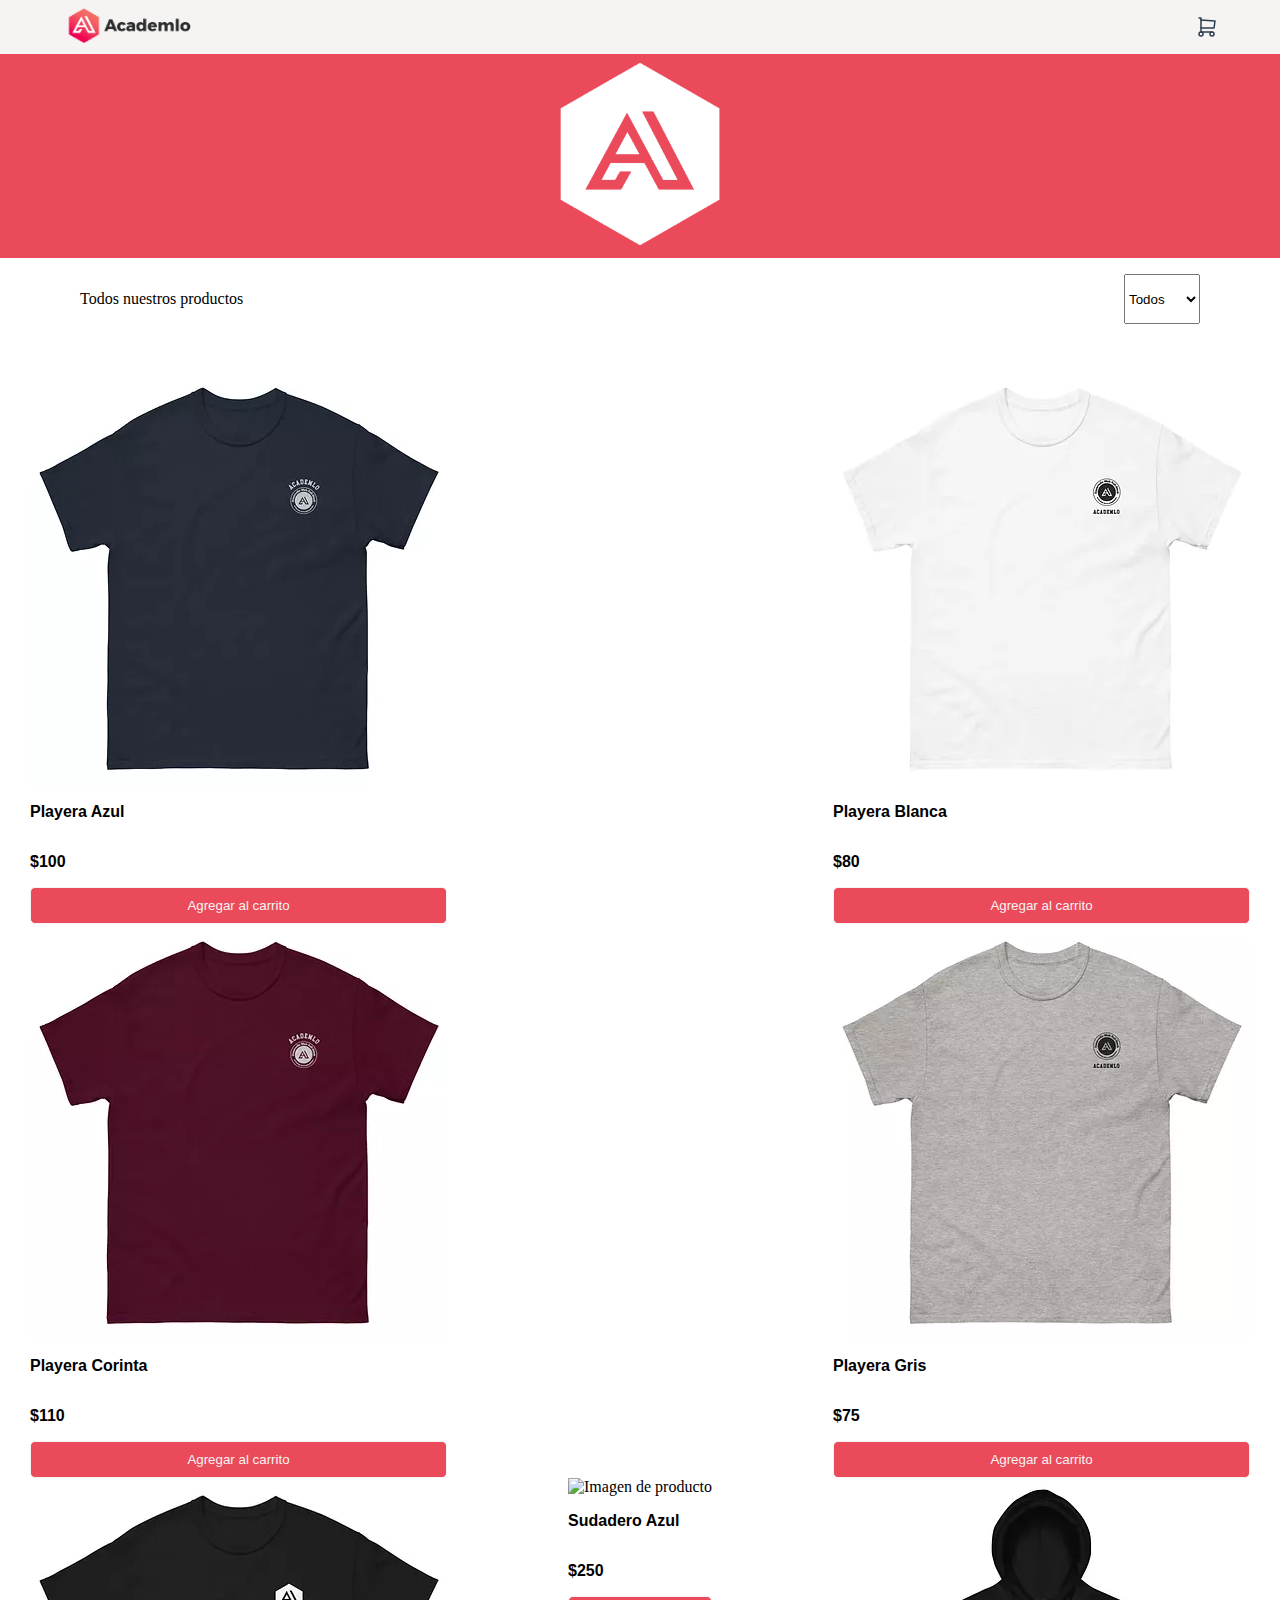
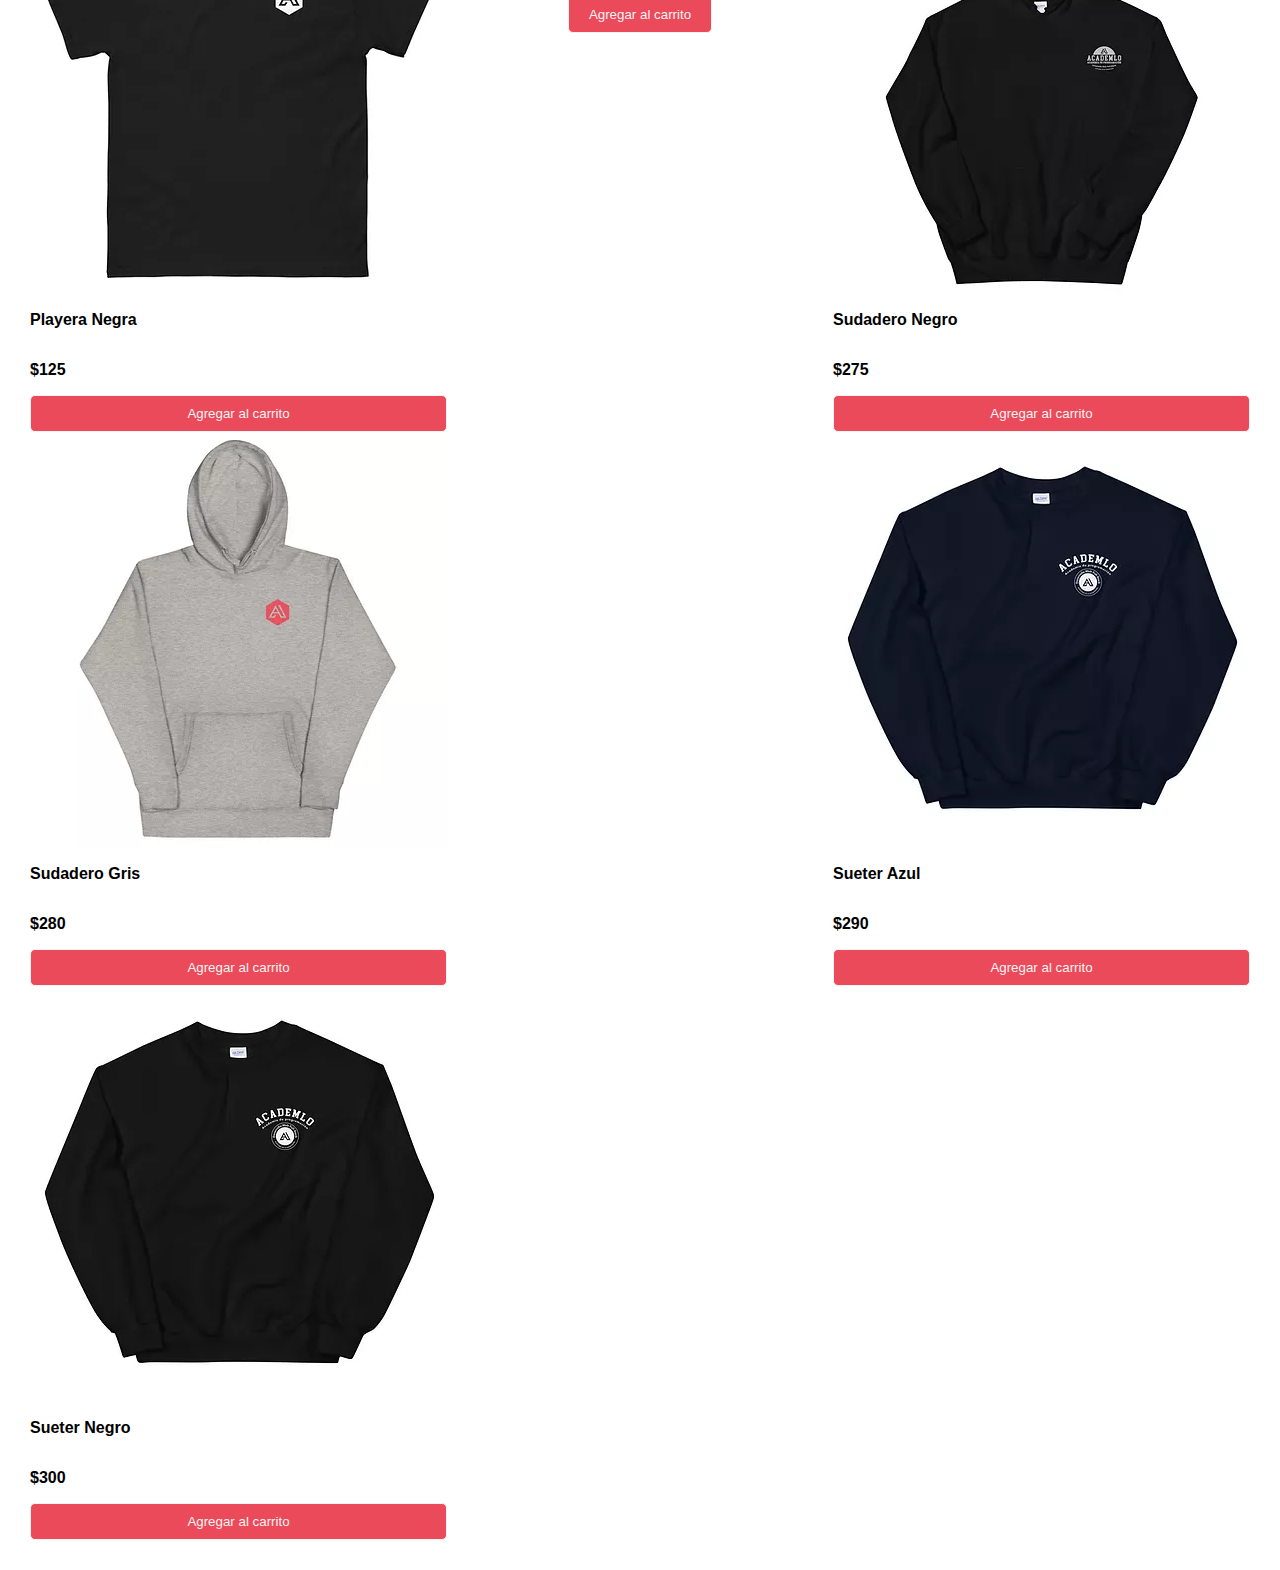
==== index.html @ 1d720335 "cambios 12/06/2022" ====
<!DOCTYPE html>
<html lang="en">
  <head>
    <meta charset="UTF-8" />
    <meta http-equiv="X-UA-Compatible" content="IE=edge" />
    <meta name="viewport" content="width=device-width, initial-scale=1.0" />
    <title>Academlo Store</title>
    <link rel="stylesheet" href="css/styles.css"/>
  </head>
  <body>
    <header>
      <div class="container-header">
        <a href="/index.html"><img
          class="logo-academlo"
          src="/img/logo_academlo_300.png"
          alt="Logo Academlo"
        />
      </a>
        <a class="carrito" href="/cart.html"><img class="cart" src="/img/carrito.svg" alt="Icono carrito"/></a>
      </div>
      <div class="main-background">
        <img src="/img/icono_blanco_300.png" alt="Icono Academlo" />
      </div>
    </header>
    <main>
        <div class="container-filter">
            <p>Todos nuestros productos</p>
            <select name="select" id="">
                <option selected>Todos</option>
                <option value="">Pequeño</option>
                <option value="">Mediano</option>
                <option value="">Grande</option>
            </select>
        </div>
        <div class="container-products" id="container">
          
        </div>
    </main>
    <script src="/script.js" type="module"></script>
  </body>
</html>
---- css/styles.css ----
:root{
    --color-primary: #EB4A5A;
    --color-secundary: #f9fafc;
    --color-third: #F6F3F3;
    --color-fourth: #434343;
    --color-fifth: #274671;
}
html {
    box-sizing: border-box;
  }
  *, *:before, *:after {
    box-sizing: inherit;
    /* font-size: 62.5%; */
  }
body{
    margin: 0;
    padding: 0;
    
}
 /* header */
.main-background{
    background-color: var(--color-primary);
    text-align: center;
}
.main-background img{
    height: 200px;
}
.container-header{
    background-color:var(--color-third);
    display: flex;
    justify-content:space-between;
    padding: 0 4.0rem;
}
.carrito{
    display: flex;
    flex-direction: column;
    justify-content: center;
}
.logo-academlo{
    height: 50px;
}
 /* main filter */
.container-filter{
    display: flex;
    justify-content: space-between;
    padding: 1rem 5rem;
}
/* products */
.container-products{
    display: flex;
    flex-wrap: wrap;
    justify-content:space-between;
    margin: 30px;
}
.container-item{
    border-radius: 5px;
    display: flex;
    flex-direction: column;
}

.container-item p{
    font-family:Verdana, Geneva, Tahoma, sans-serif;
    font-weight: 600;
}
.container-item button{
    background-color: var(--color-primary);
    border-radius: 5px;
    border: 0.5px solid var(--color-third);
    padding: 10px;
    color: var(--color-third);
    cursor: pointer;
}
.container-item button:hover{
    transform: scale(105%);
}
@media (max-width: 925px) {
    .container-products{
        justify-content: center;
    }
}
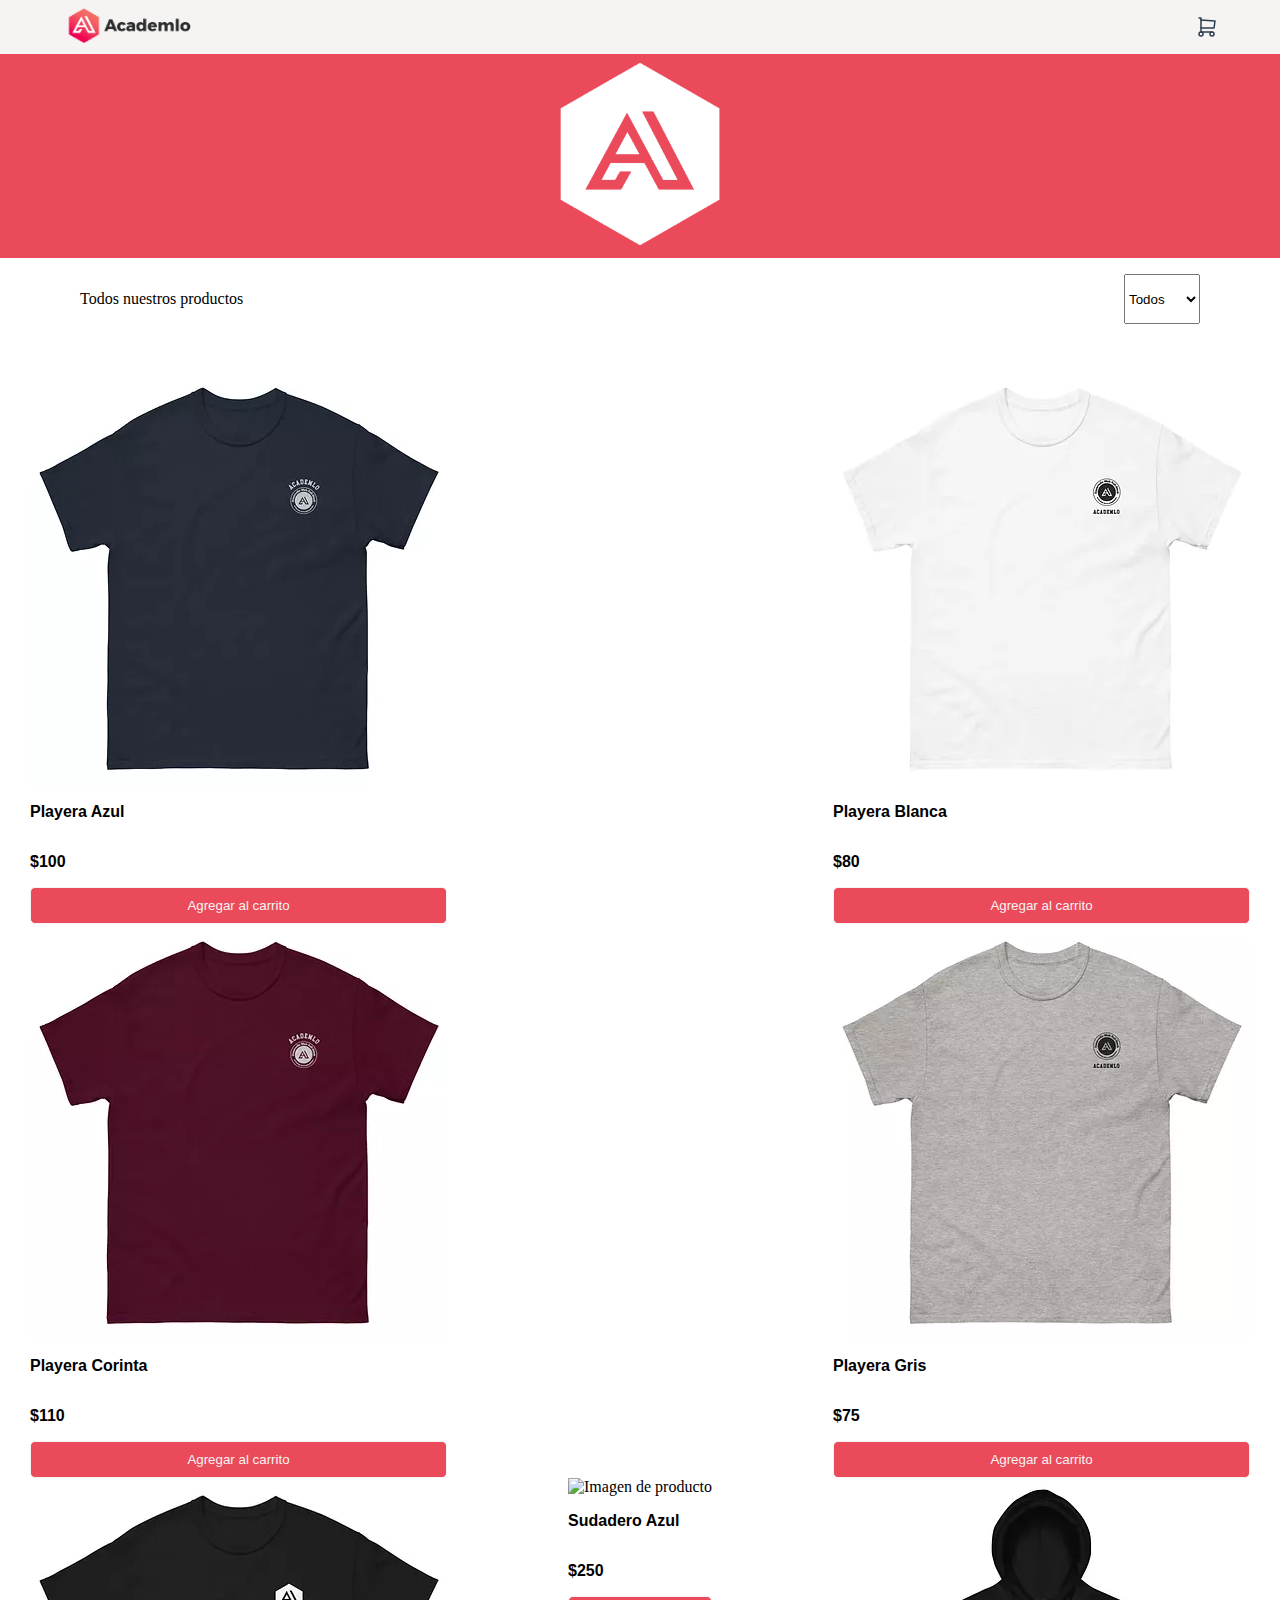
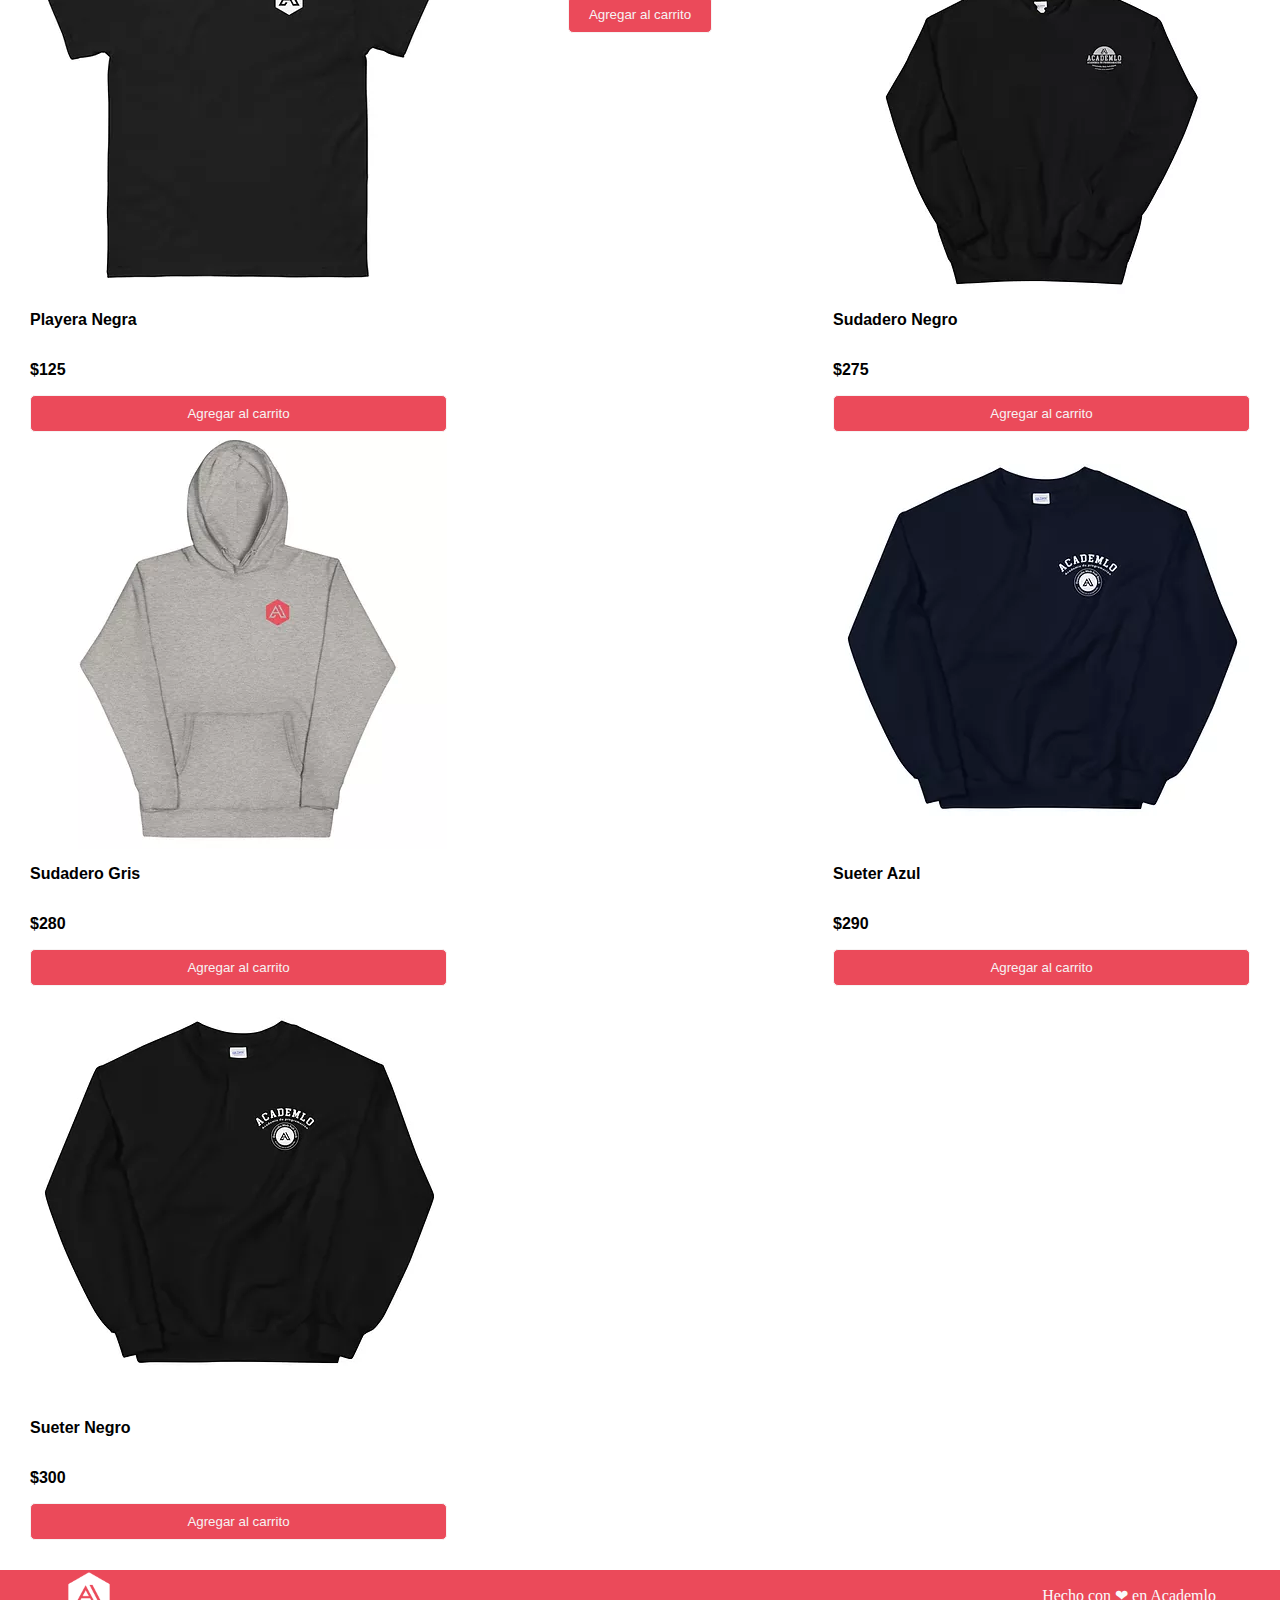
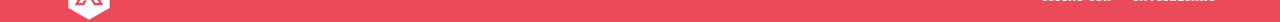
==== commit a8da28fd: "cambios 13/06/2022" ====
--- a/index.html
+++ b/index.html
@@ -36,6 +36,12 @@
           
         </div>
     </main>
+    <footer>
+      <div class="container-footer">
+        <img class="logo-footer" src="/img/icono_blanco_300.png" alt="Logo Footer">
+        <p>Hecho con ❤ en Academlo</p>
+      </div>
+    </footer>
     <script src="/script.js" type="module"></script>
   </body>
 </html>
--- a/css/styles.css
+++ b/css/styles.css
@@ -10,7 +10,6 @@
   }
   *, *:before, *:after {
     box-sizing: inherit;
-    /* font-size: 62.5%; */
   }
 body{
     margin: 0;
@@ -53,7 +52,6 @@
     margin: 30px;
 }
 .container-item{
-    border-radius: 5px;
     display: flex;
     flex-direction: column;
 }
@@ -70,9 +68,19 @@
     color: var(--color-third);
     cursor: pointer;
 }
-.container-item button:hover{
-    transform: scale(105%);
+/* footer */
+.container-footer{
+    background-color:var(--color-primary);
+    display: flex;
+    flex-wrap: wrap;
+    justify-content:space-between;
+    padding: 0 4.0rem;
+    color: var(--color-secundary);
 }
+.logo-footer{
+    width: 50px;
+}
+
 @media (max-width: 925px) {
     .container-products{
         justify-content: center;
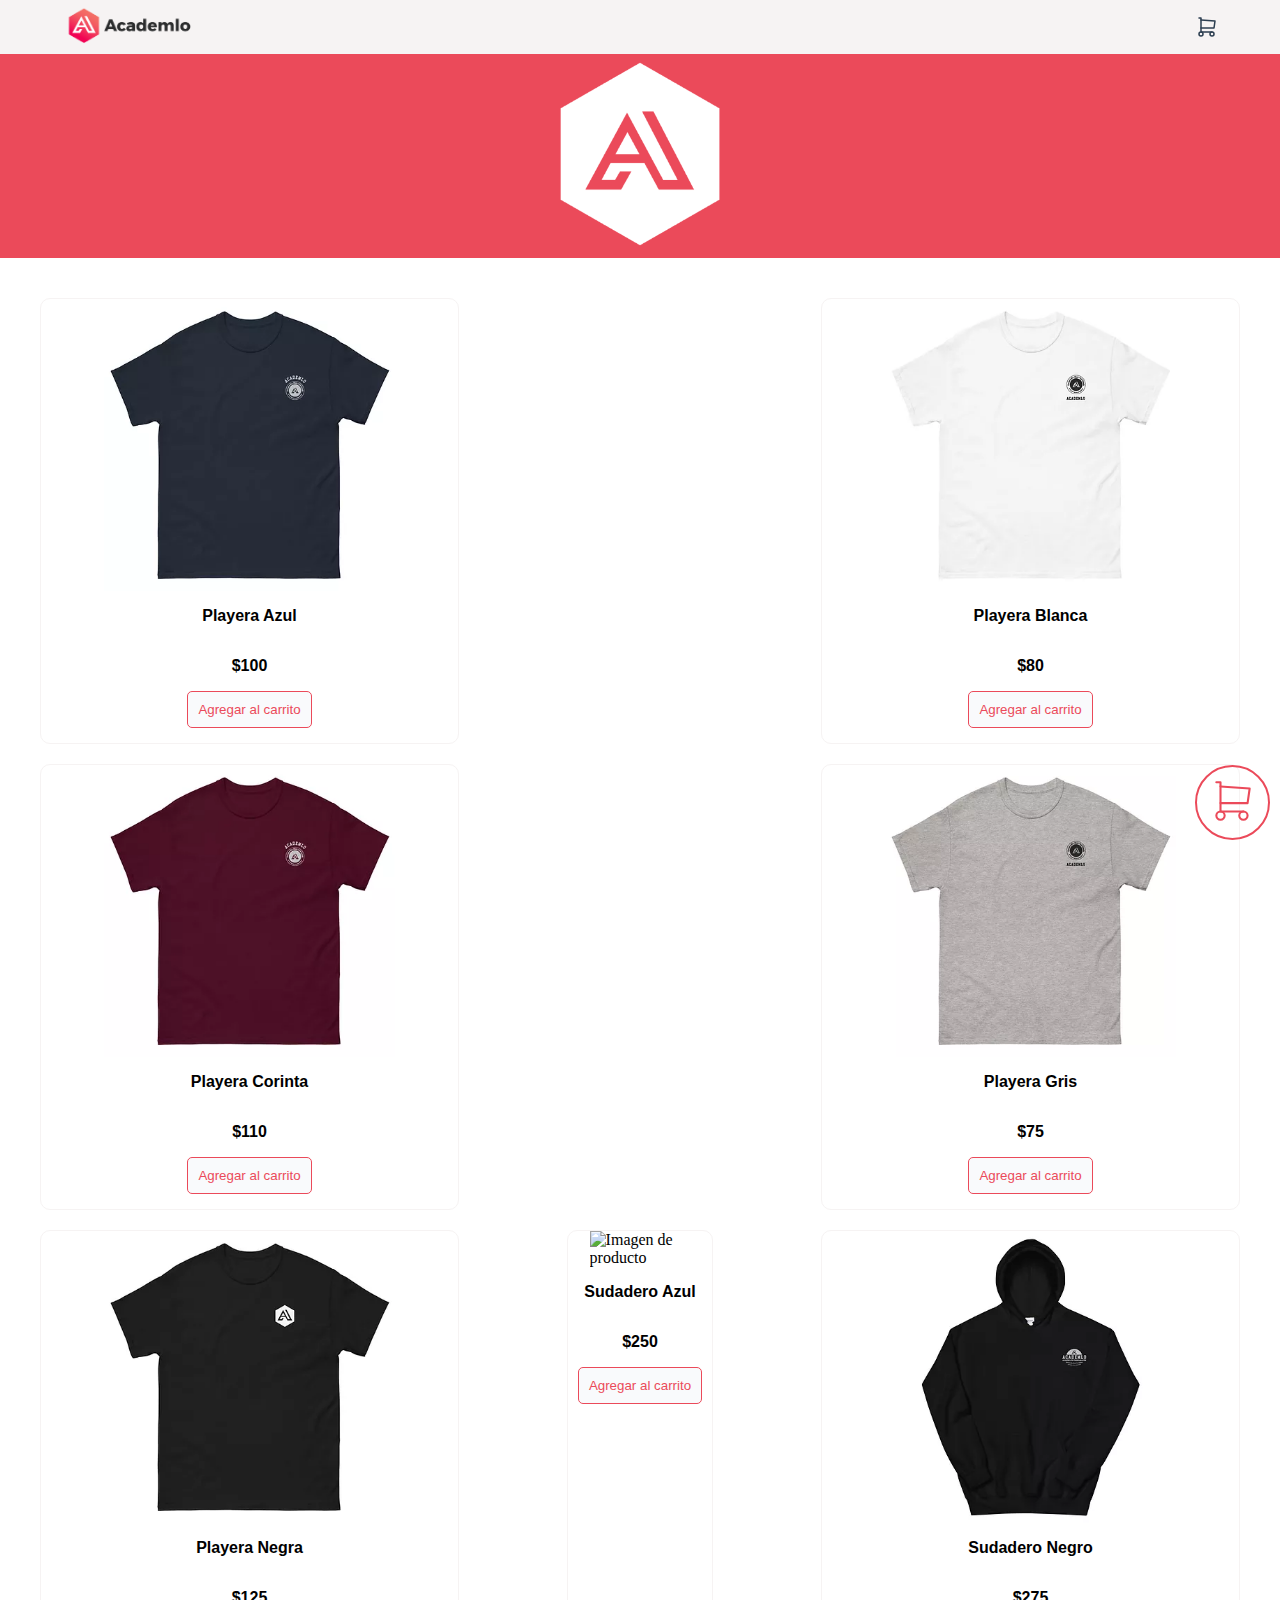
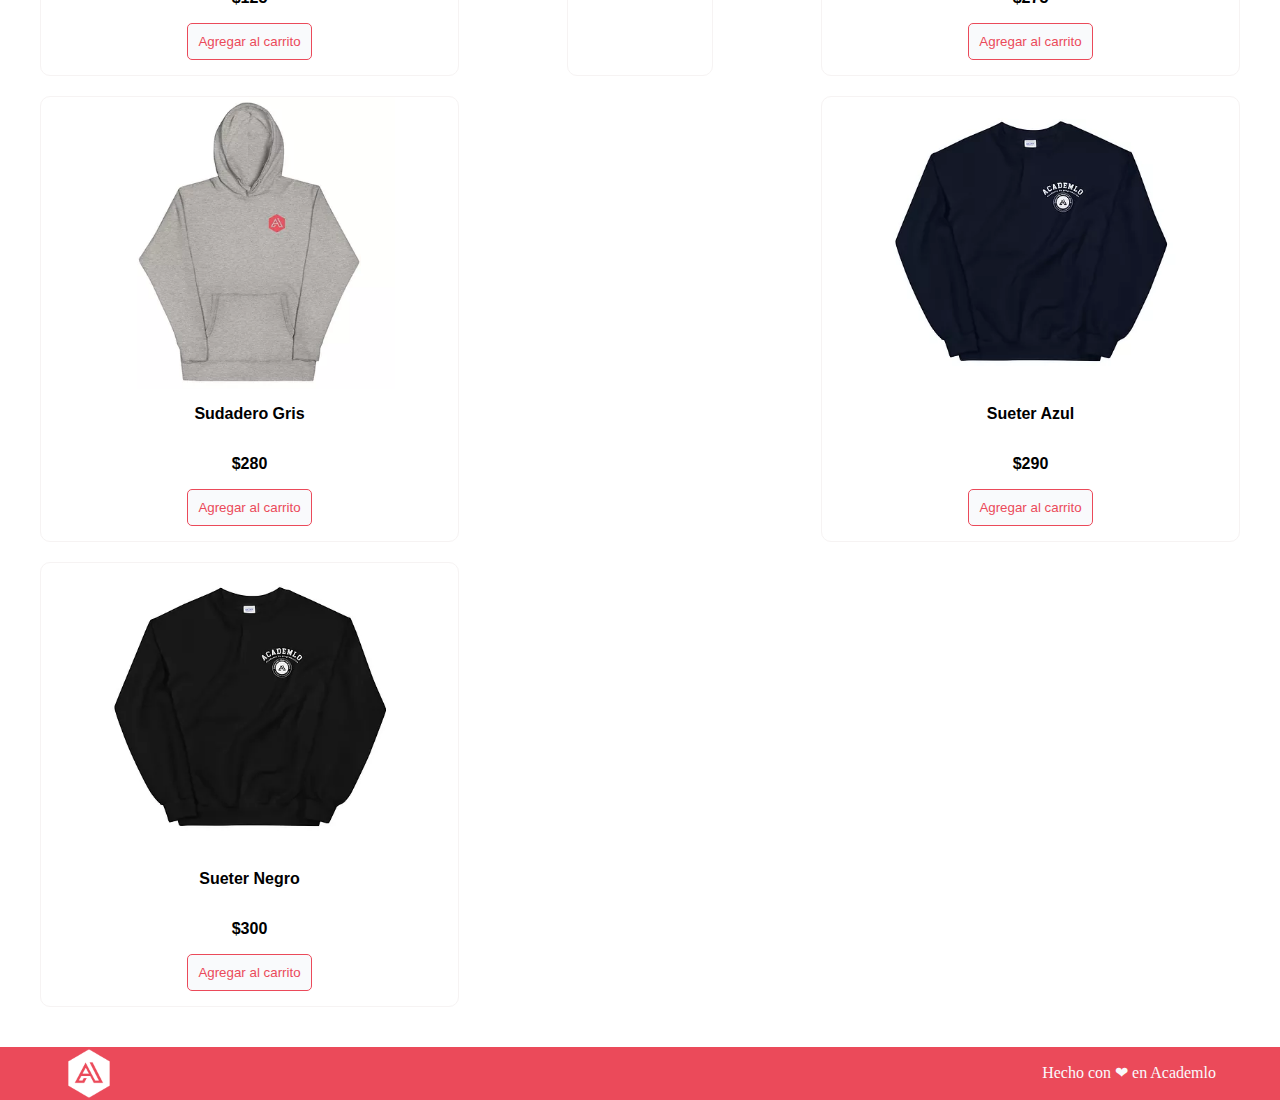
==== commit ddc0f634: "cambios 15/06/2022" ====
--- a/index.html
+++ b/index.html
@@ -23,19 +23,19 @@
       </div>
     </header>
     <main>
-        <div class="container-filter">
-            <p>Todos nuestros productos</p>
-            <select name="select" id="">
-                <option selected>Todos</option>
-                <option value="">Pequeño</option>
-                <option value="">Mediano</option>
-                <option value="">Grande</option>
-            </select>
-        </div>
         <div class="container-products" id="container">
           
         </div>
     </main>
+        <div class="carrito-sticky">
+          <a href="/cart.html"><svg xmlns="http://www.w3.org/2000/svg" class="icon icon-tabler icon-tabler-shopping-cart" width="84" height="84" viewBox="0 0 24 24" stroke-width="1" stroke="#EB4A5A" fill="none" stroke-linecap="round" stroke-linejoin="round">
+            <path stroke="none" d="M0 0h24v24H0z" fill="none"/>
+            <circle cx="6" cy="19" r="2" />
+            <circle cx="17" cy="19" r="2" />
+            <path d="M17 17h-11v-14h-2" />
+            <path d="M6 5l14 1l-1 7h-13" />
+          </svg></a>
+        </div>
     <footer>
       <div class="container-footer">
         <img class="logo-footer" src="/img/icono_blanco_300.png" alt="Logo Footer">
--- a/css/styles.css
+++ b/css/styles.css
@@ -54,20 +54,40 @@
 .container-item{
     display: flex;
     flex-direction: column;
+    align-items: center;
+    border: 1px var(--color-third) solid;
+    border-radius: 10px;
+    margin: 10px;
+    ;
 }
-
+.container-item img{
+    width: 70%;
+}
 .container-item p{
     font-family:Verdana, Geneva, Tahoma, sans-serif;
     font-weight: 600;
+    
 }
 .container-item button{
+    background-color: var(--color-secundary);
+    border-radius: 5px;
+    border: 0.5px solid var(--color-primary);
+    padding: 10px;
+    color: var(--color-primary);
+    cursor: pointer;
+    margin-bottom: 15px;
+}
+.container-item button:hover{
     background-color: var(--color-primary);
-    border-radius: 5px;
-    border: 0.5px solid var(--color-third);
-    padding: 10px;
-    color: var(--color-third);
-    cursor: pointer;
+    border: 0.5px solid var(--color-primary);
+    color: var(--color-secundary);
 }
+.container-item button:active{
+    background-color:#eb4a5a91;
+    border: 0.5px solid var(--color-primary);
+    color: var(--color-secundary);
+}
+
 /* footer */
 .container-footer{
     background-color:var(--color-primary);
@@ -80,8 +100,35 @@
 .logo-footer{
     width: 50px;
 }
-
-@media (max-width: 925px) {
+.carrito-sticky{
+    width: 75px;
+    height: 75px;
+    border: 2.5px solid var(--color-primary);
+    border-radius: 50%;
+    display: flex;
+    align-items: center;
+    justify-content: center;
+    position: fixed;
+    bottom: 60px;
+    right: 10px;
+    /* background-color:var(--color-secundary); */
+}
+.carrito-sticky:hover{
+    background-color: var(--color-primary);
+    border: 0.5px solid var(--color-primary);
+}
+.carrito-sticky:active{
+    background-color:#eb4a5a91;
+    border: 0.5px solid var(--color-primary);
+    color: var(--color-secundary);
+}
+.carrito-sticky:hover svg{
+    stroke: var(--color-secundary);
+}
+.carrito-sticky svg{
+    width: 50px;
+}
+@media (max-width: 960px) {
     .container-products{
         justify-content: center;
     }
